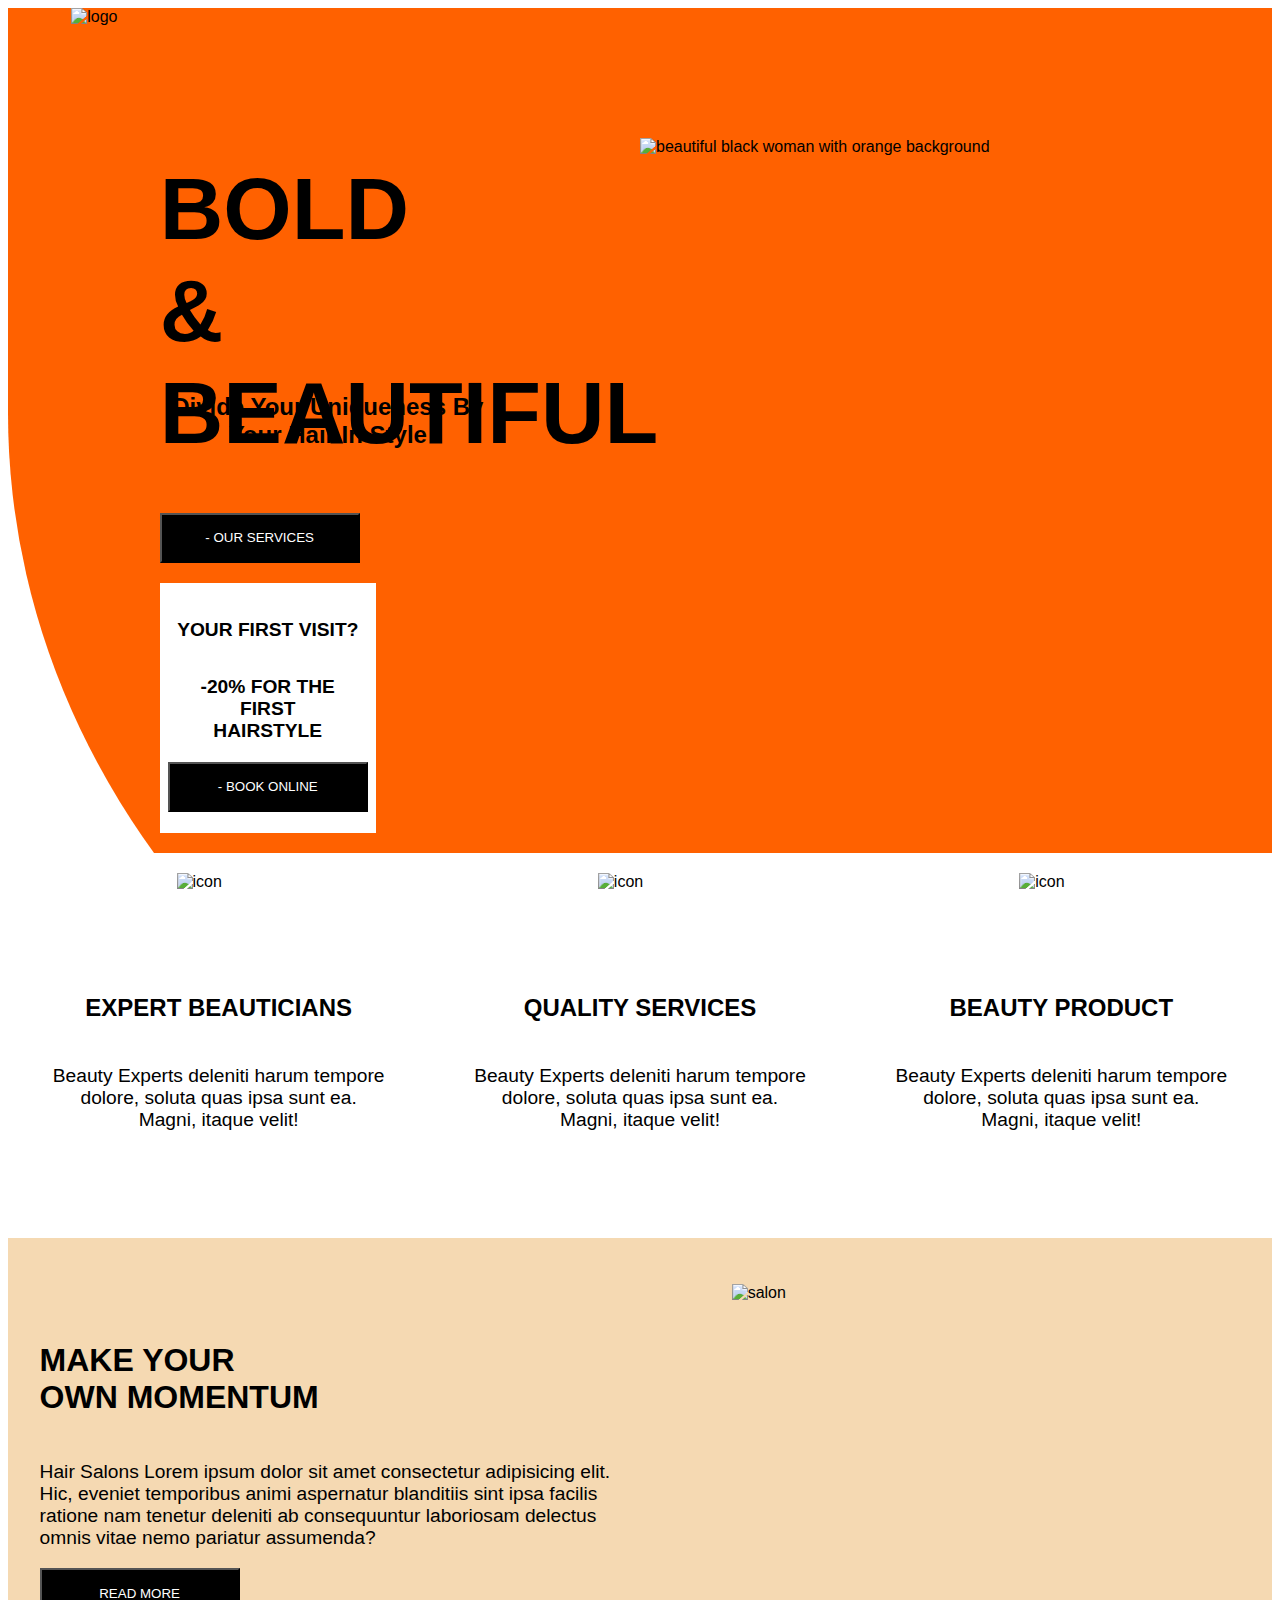
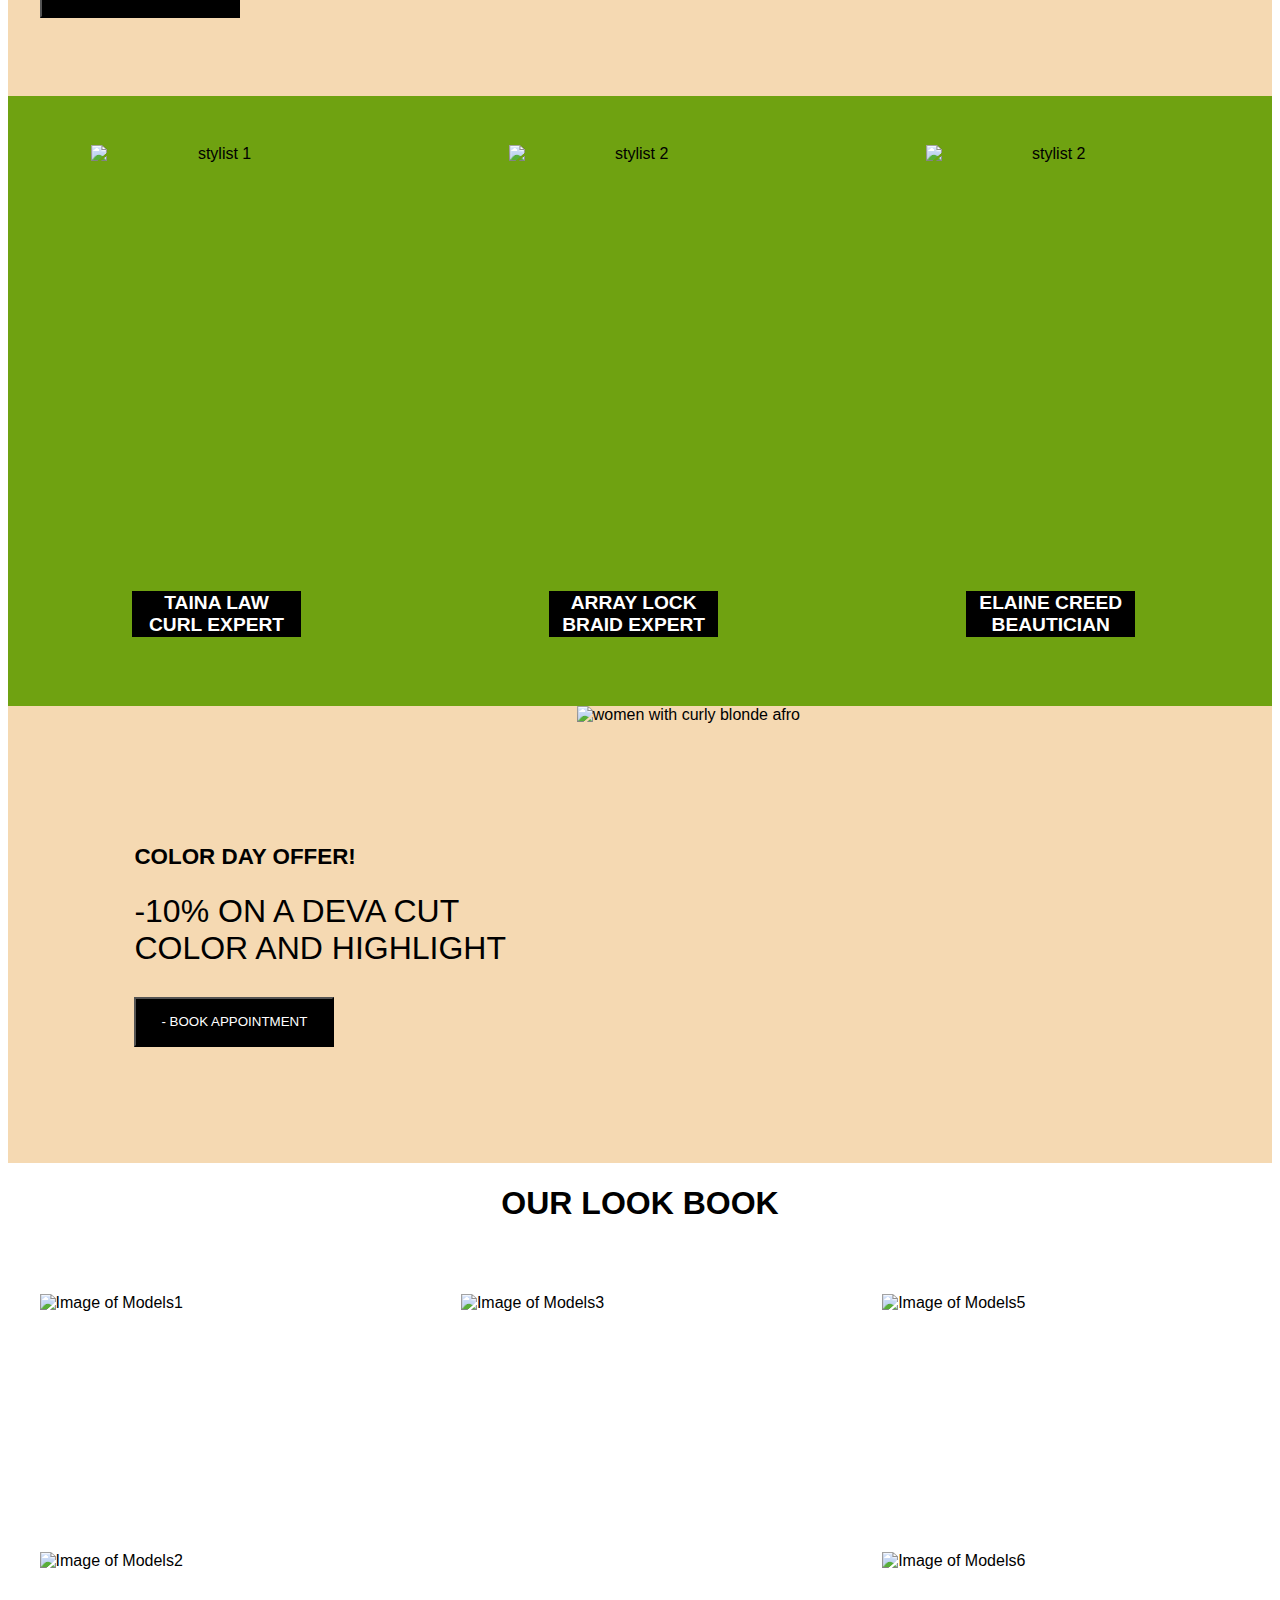
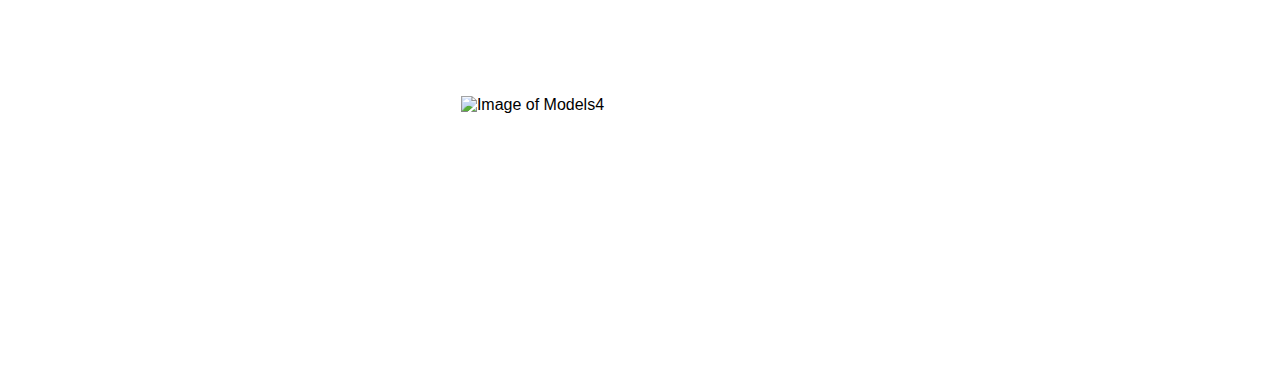
==== index.html @ 93b2ae63 "Rename ayeshaSalon.html to index.html" ====
<!DOCTYPE html>
<html lang="en">
<head>
    <meta charset="UTF-8">
    <meta http-equiv="X-UA-Compatible" content="IE=edge">
    <meta name="viewport" content="width=device-width, initial-scale=1.0">
    <title>Document</title>
    <link rel="stylesheet" href="style.css">
</head>
<body>
    <header>
        <img src="IMG/AyeshaLogo.png" alt="logo">
        <nav>
            <ul>
                <li>
                    <i class="fa fa-bars"></i>
                <li><a href="Home">Home</a></li>
                <li><a href="About">About</a></li>
                <li><a href="Services">Services</a></li>
                <li><a href=#lookbook>Lookbook</a></li>
                <li><a href="News">News</a></li>
                <li><a href="Contact">Contact</a></li>
            </ul>
            <a class="icons" href="Home"><img src="IMG/images.png" alt="searchbar" class="navicon"></a></li>
            <a class="icons" href="Home"><img src="IMG/download-1.png" alt="shoppingbag" class="navicon"></a></li>
            <button class="button"> - Book Online</button>
        </nav>
    </header>

    <section class="firstsection">
            <section class="firstmain">
                <section class="firstSectionInfo">
                <h1>Bold & <br> Beautiful</h1>
                <h2>Divide Your Uniqueness By Your Hair In Style</h2>
                <button class="button"> - Our Services</button>
    

                <section class="coupon">
                    <h3>Your First Visit?</h3>
                    <h4>-20% for the first <br> Hairstyle</h4>
                    <button class="button"> - Book Online</button>
                </section>

                </section>

                <section class="largePhoto">
                    <img src="IMG/Untitled1-600x6081-600x602.png" alt="beautiful black woman with orange background">
                </section>

            </section>

        <section class="secondmain">
            <section>
                <img src="IMG/expert-beauticians-vector.JPG" alt="icon">
                <h3>Expert Beauticians</h3>
                <p>Beauty Experts deleniti harum tempore dolore, soluta quas ipsa sunt ea. Magni, itaque velit!</p>
            </section>

            <section>
                <img src="IMG/quality-service-vector.JPG" alt="icon">
                <h3>Quality Services</h3>
                <p>Beauty Experts deleniti harum tempore dolore, soluta quas ipsa sunt ea. Magni, itaque velit!</p>
            </section>

            <section>
                <img src="IMG/products-vector.JPG" alt="icon">
                <h3>Beauty Product</h3>
                <p>Beauty Experts deleniti harum tempore dolore, soluta quas ipsa sunt ea. Magni, itaque velit!</p>
            </section>

        </section>
    </section>

    <section class="momentum">

        <section class="momentumfirst">
            <section class="momentumText">
            <h2>Make your <br> own momentum</h2>
            <p>Hair Salons Lorem ipsum dolor sit amet consectetur adipisicing elit. Hic, eveniet temporibus animi aspernatur blanditiis sint ipsa facilis ratione nam tenetur deleniti ab consequuntur laboriosam delectus omnis vitae nemo pariatur assumenda?</p>
            <button class="button">Read More</button>
            </section>
            <section> <img src="IMG/black-hair-guide-285536-1584380983726-fb.700x0c.jpg" alt="salon"></section>
        </section>

        <section class="stylist">

            <section>
                <img src="IMG/Screen Shot 2022-02-17 at 11.35.26 PM.png" alt="stylist 1"> 
                <h3>Taina Law <br> Curl Expert</h3>
            </section>

            <section>
                <img src="IMG/images-4.jpg" alt="stylist 2"> 
                <h3>Array Lock<br> Braid Expert</h3>
            </section>

            <section>
                <img src="IMG/images-5.jpg" alt="stylist 2"> 
                <h3>Elaine Creed<br> Beautician </h3>
            </section>

        </section>

        <section class="offer">
           <section class="offerText">
                <h3>Color Day Offer!</h3>
                <span>-10% On A Deva Cut <br> Color and Highlight</span>
                <button class="button"> - Book Appointment</button>
            </section>
            <section>
                <img src="IMG/download.jpg" alt="women with curly blonde afro">
            </section>
        </section>

    </section>

    <section id="lookbook">
        <section class="lookbookfirst"> 
            <h2> Our Look Book</h2>
        </section>

        <section>
            <img src="IMG/images.jpg" alt="Image of Models1" class="onetype">
            <img src="IMG/b79d6f92748014cfadf06fddfc5daa2a.jpg" alt="Image of Models2"  class="twotype">
        </section>

        <section>
            <img src="IMG/1c929fa098a5726270c36842b4ccdc49.jpg" alt="Image of Models3" class="twotype"> 
            <img src="IMG/images-3.jpg" alt="Image of Models4" class="onetype">
        </section>

        <section>
            <img src="IMG/images-6.jpg" alt="Image of Models5" class="onetype">
            <img src="IMG/images-2.jpg" alt="Image of Models6" class="twotype">
        </section>
    </section>
    <script src="script.js"></script>
</body>
---- style.css ----
*{
  

}



/*----------------Navigation Bar----------------*/

header{
    display: flex;
    padding: 0 5%;
    background-color: rgb(255,97,0);
}

nav{
    display: flex;
    width: 100%;
    height: 140px;
    justify-content: center;
    display: none;
}

/* this img is the logo */

header>img{
    height: 130px;
    width: 180px;
    align-self: center;
    justify-self: left;
}

nav ul{
    display: flex;
    height: 40px;
    width: 60%;
    list-style: none;
    justify-content: center;
    align-self: center;
}

nav li{
    width: 10%;
    padding: 3px;
    align-self: center;
    text-align: center;
    margin: 10px;
}



nav a{
    display: flex;
    text-decoration: none;
    text-transform: uppercase;
    justify-content: center;
    color: black;
}

nav a:hover{
    color: white;
}

/* the following is for the search bar and shopping bag icon */

nav .icons{
    width: 5%;
} 

nav img{
    align-self: center;
    width: 50%;
    justify-self: center;
}
/*this is the nav "book online button */
nav button{
    justify-self: flex-end;
    width: 8%;
    background-color: rgb(255,97,0);
    align-self: center;

}

/*----------------------hamburgerMenu--------------------------*/




/*----------------Body Section Starts Here----------------*/

body{
    font-size: 16px;
    color: black;
    font-family: Geneva, Tahoma, sans-serif;
}

/*This button is class if for multiply buttons on the page*/
.button{
    float: left;
    width:200px;
    height: 50px;
    padding: 12px;
    background-color: black;
    color: white;
    text-transform: uppercase;
}

/*----------------First Section Starts Here----------------*/

.firstsection{
    display: flex;
    justify-content: flex-start;
    width: 100%;
    height: 1100px;
    margin-top: 0;
    flex-wrap: wrap;
    background-color: rgb(255,97,0);
    border-bottom-left-radius: 75%;
}

.firstmain{
    display: flex;
    width: 100%;
    justify-content: center;
    flex-direction: row;
    flex-wrap: wrap;
    height: 65%;
}

.firstSectionInfo{
    display: flex;
    justify-content: center;
    flex-direction: column;
    width: 38%;
    height: 100%;
    padding-left: 12%;
}

.firstmain h1{
    height: 30%;
    width: 70%;
    font-size: 5.5em;
    text-transform: uppercase;
    margin: 0;
}

.firstmain h2{
    width: 70%;
    font-size: 1.5em;
    height: 100px;
}


.firstsection section>h2{
 font-size: 1.5em;
 text-align: center;
}

/*the coupoun in the first section*/

.firstsection .coupon{
    display: flex;
    flex-direction: column;
    justify-content: center;
    width: 45%;
    height: 35%;
    background-color: white;
    margin-top: 20px;
}

.coupon h4, .coupon h3{
    font-size: 1.2em;
    text-transform: uppercase;
    margin: 15px;
    margin-bottom: 20px;
    text-align: center;
}

.firstsection .coupon button{
    text-align: center;
    align-self: center;
}


/* this is the large image in the first section */

.largePhoto{
    display: flex;
    width: 50%;
    height: 100%;
}

.largePhoto img{
    height: 100%;
    width: 85%;
}

/*this is the second part of the main section that includes the three icons with details*/

.secondmain{
    display: flex;
    width: 100%;
    justify-content: center;
    flex-direction: row;
    height: 35%;
    background-color: white;
}

.secondmain section{
    display: flex;
    flex-direction: column;
}

.secondmain h3, .secondmain p{
    text-align: center;
    padding: 0 10%;
}

.secondmain h3{
    font-size: 1.5em;
    text-transform: uppercase;
}

.secondmain p{
    font-size: 1.2em;
}
.secondmain img{
    height: 20%;
    width: 20%;
    margin: 20px 40%;
    align-self: center;
}

/*---------------------------------------First section ends here---------------------------------------*/


/*----------------Second Section Starts Here----------------*/

.momentum{
    display: flex;
    flex-direction: column;
    width: 100%;
    height: 1525px;
    background-color: rgb(111,162,17);
}

.momentum h2{
    font-size: 2em;
    text-transform: uppercase;

}

.momentum p{
    font-size: 1.2em;
}

.momentum .momentumfirst{
    display: flex;
    flex-direction: row;
    width: 100%;
    height: 30%;
    background-color: rgb(245,217,178);
}

.momentum .momentumText{
    padding: 0 2.5%;
}

.momentumfirst section{
    display: flex;
    flex-direction: column;
    justify-content: center;
    width: 50%;
    height: 100%;
}


.momentumfirst section img{
    width: 80%;
    height: 80%;
    justify-self: center;
    align-self: center;
}

/*--------------stylist/employee section---------------*/

.stylist{
    display: flex;
    width: 100%;
    height: 40%;
    flex-direction: row;
}

.stylist section{
    display: flex;
    flex-direction: column;
    justify-content: center;
    text-align: center;
    width: 33%;
    height: 100%;
}

.stylist section img{
    height: 70%;
    width: 60%;
    align-self: center;
}

.momentum .stylist h3{
    align-self: center;
    width: 40%;
    font-size: 1.2em;
    text-transform: uppercase;
    background-color: black;
    color: white;
    border: solid black 1px;
}

/*-------------------------last section in the second section--------------------------*/

.offer{
    display: flex;
    width: 100%;
    height: 30%;
    background-color: rgb(245,217,178);
}

.offer section{
    display: flex;
    flex-direction: column;
    justify-content: center;
    width: 55%;
}

.offer .offerText{
  padding-left: 10%;
  width: 35%;
}

.offer h3{
    font-size: 1.4em;
}

.offer span{
    font-size: 2em;
}

.offer h3, .offer span{
    text-transform: uppercase;
}

.offer section img{
    height: 100%;
    width: 75%;

}

.offer button{
    margin-top: 30px;
}

/*-------------------------------------last section-------------------------------------------*/
#lookbook{
    display: flex;
    width: 100%;
    height: 800px;
    flex-wrap: wrap;
}

#lookbook .lookbookfirst{
    display: flex;
    justify-content: center;
    width: 100%;
    height: 10%;
    text-align: center;
}

#lookbook h2{
    font-size: 2em;
    text-transform: uppercase;
}

#lookbook section{
    display: flex;
    flex-direction: column;
    justify-content: center;
    width: 33.33%;
    height: 90%;
}

#lookbook .onetype{
    width: 85%;
    height: 30%;
    margin: 5% 0;
    align-self: center;
}

#lookbook .twotype{
    width: 85%;
    height: 50%;
    margin: 5% 0;
    align-self: center;
}

/*--------------------------------------------------------Media Queries-----------------------------------------------------------*/
@media screen and (max-width: 500px){

    body .firstsection{
        height: 1400px; /**/
    }
    
    .firstsection .firstmain{
        height: 60%; /**/
    }

    .firstsection .secondmain{
        flex-direction: column;
        height: 40%; /**/
    }

    .secondmain img{
        height: 20%; /**/
        width: 20%; /**/
        margin:0;
        margin-top: 10px;
    }

    .secondmain section{
        display: flex;
        flex-direction: column;
        margin-bottom: 10px;
        height: 28%;
    }

    .momentum .offer button{
        margin-top: 30px;
        width: 40%;
    }
/*----------------Second Section Starts Here----------------*/


/*--------------stylist/employee section---------------*/

.stylist{
    display: flex;
    width: 100%;
    height: 40%;
    flex-direction: column; /**/
}

.stylist section{
    display: flex;
    flex-direction: column;
    justify-content: center;
    text-align: center;
    width: 100%; /**/
    height: 33%; /**/
}

.momentum .stylist section img{
    height: 40%; /**/
    width: 25%; /**/
    align-self: center;
}

.momentum .stylist h3{
    align-self: center;
    width: 40%;
    font-size: 1.2em;
    text-transform: uppercase;
    background-color: black;
    color: white;
    border: solid black 1px;
}

/*-------------------------last section in the second section--------------------------*/

.offer{
    display: flex;
    flex-direction: column; /**/
    width: 100%;
    height: 30%;
    background-color: rgb(245,217,178);
}

.offer section{
    display: flex;
    flex-direction: column;
    justify-content: center;
    height: 50%;  /**/
    width: 100%; /**/
}

.offer .offerText{
  display: flex;
  width: 100%;  /**/
  padding: 0; /**/
}

.offer h3{
    font-size: 1.4em;
}

.offer span{
    font-size: 2em;
}

.offer h3, .offer span{
    text-transform: uppercase;
    align-self: center; /**/
}

.offer section img{
    height: 100%;
    width: 75%;

}

.offer button{
    margin-top: 30px;
    align-self: center; /**/
    width: 40%; /**/
}



@media only screen and (max-width: 768px) {

  
    .offer section img{
        align-self: center;
        height: 80%;
        width: 75%;
    
    }

    .momentum .offer .offerImage{
        display: flex;
        height: 100%;
        width: 75%;
        justify-content: end;
    
    }
 
}

@media screen and (max-width: 1245px){

    .firstmain h1{
        font-size: 4em; /**/
    }
    
   .firstmain button{
       width: 45%;
   }
}

@media screen and (max-width: 1014px){

    .momentum .stylist h3{
        align-self: center;
        width: 50%;
        font-size: 0.8em;
        text-transform: uppercase;
        background-color: black;
        color: white;
        border: solid black 1px;
    }
    
}

@media screen and (max-width: 1245px){

    .firstmain button{
        align-self: center; /**/
        display: none; /**/
    }
    
}

@media screen and (max-width: 947px){

    .secondmain h3{
        font-size: 1.2em;
    }
    
    .secondmain p{
        font-size: 1em;
    }
    
}
@media screen and (max-width: 947px){
    .firstmain h1{
        font-size: 3.5em; /**/
    
    }
}

@media screen and (max-width: 797px){
    .firstmain h1{
        font-size: 3.3em; /**/
    
    }
    .stylist section img{
        height: 50%; /**/
        width: 55%; /**/
        align-self: center;
    }

    .momentum .stylist h3{
        align-self: center;
        width: 50%;
        font-size: 1em;
        text-transform: uppercase;
        border: solid black 1px;
    }
}
@media screen and (max-width: 760px){
    .secondmain h3{
        font-size: 1em;
    }
    
    .secondmain p{
        font-size: 0.8em;
    }


.firstsection .coupon{
    width: 60%;
    height: 25%;
    margin-top: 20px;
}

.coupon h4, .coupon h3{
    font-size: 1em;
    margin: 5px;
    margin-bottom: 20px;
    text-align: center;
}

.firstmain h2{
    width: 90%;
    font-size: 1.2em;
    height: 100px;
}

.momentum h2{
    font-size: 1.5em;
    text-transform: uppercase;
}

.momentum p{
    font-size: 1.0em;
}


}

@media screen and (max-width: 755px){
    .firstmain h1{
        font-size: 3.0em; /**/
    
    }

}

@media screen and (max-width: 690px){
    .firstsection{
        height: 1000px; /**/
    }
    
    .firstmain{
        justify-content: center;
        flex-direction: column; /**/
        flex-wrap: wrap; /**/
        height: 80%; /**/
    }
    
    .firstSectionInfo{
        width: 100%; /**/
        height: 50%; /**/
        padding: 0; /**/
    }
    
    
    .firstmain h1{
        height: 30%; /**/
        width: 70%;  /**/
        font-size: 4.5em; /**/
        align-self: center; /**/
        margin-bottom: 20px;
    }
    
    .firstmain h2{
        width: 60%; /**/
        font-size: 1em; /**/
        height: 10%; /**/
        align-self: center; /**/
    }
    
    
    /*the coupoun in the first section*/
    
    .firstsection .coupon{
        width: 35%; /**/
        height: 20%; /**/
        margin-top: 10px; /**/
        align-self: center; /**/
    }
    
    .coupon h4, .coupon h3{
        font-size: 1em; /**/
        margin-bottom: 10px; /**/
        text-align: center;
    }
    
    .firstsection .coupon button{
        text-align: center;
        align-self: center;
    }
    
    
    /* this is the large image in the first section */
    
    .largePhoto{
        display: flex;  /**/
        justify-content: center;  /**/
        width: 100%;  /**/
        height: 50%; /**/
    }
    
    .largePhoto img{
        height: 100%;
        width: 50%;
    }
    
    
    
    /*----------------Body Section Starts Here----------------*/
    
    body{
        font-size: 12px;
    }

    /*This button is class if for multiply buttons on the page*/
    .button{
    width: 100px;
    padding: 12px;
}


    .secondmain img{
    height: 10%; /**/
    width: 10%; /**/
}

    .secondmain{
    height: 20%; /**/
}

.momentum{
    display: flex;
    flex-direction: column;
    width: 100%;
    height: 1775px; /**/
    background-color: rgb(111,162,17);
}

.momentum h2{
    font-size: 2em;
    text-transform: uppercase;
    align-self: center; /**/
    text-align: center; /**/

}

.momentum p{
    font-size: 1.2em;
}

.momentum .momentumfirst{
    display: flex;
    flex-direction: column;
    width: 100%;
    height: 30%;
    background-color: rgb(245,217,178);

}

.momentum .momentumText{
    text-align: center;
    padding: 0; /**/
}

.momentumfirst section{
    display: flex;
    flex-direction: column;
    justify-content: center;
    width: 100%; /**/
    height: 50%; /**/
}

.momentumText button{
    align-self: center; /**/
    width: 30%; /**/
}


.momentumfirst section img{
    width: 80%;
    height: 80%;
    justify-self: center;
    align-self: center;
}

.offer button{
    margin-top: 30px;
    width: 60%;
}


}
@media screen and (max-width: 674px){
.stylist section img{
    height: 45%; /**/
    width: 70%; /**/
    align-self: center;
}
}
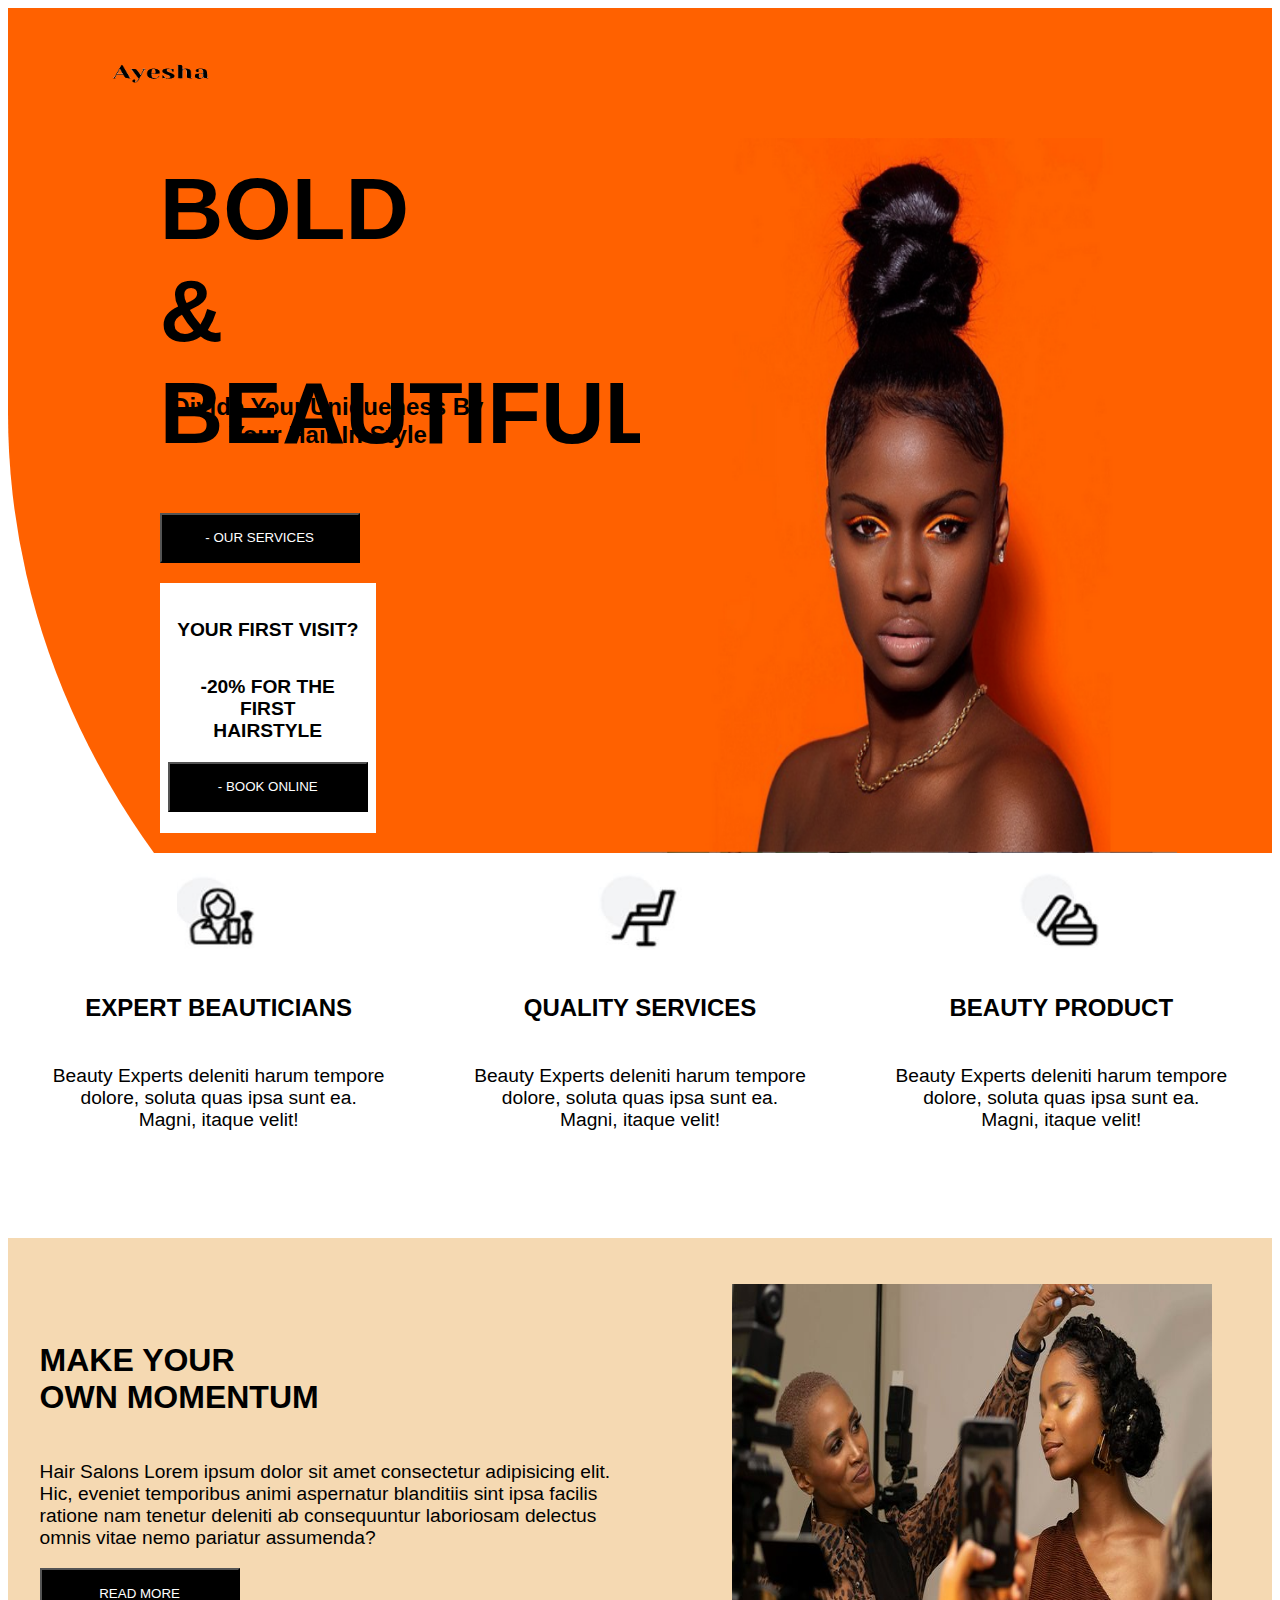
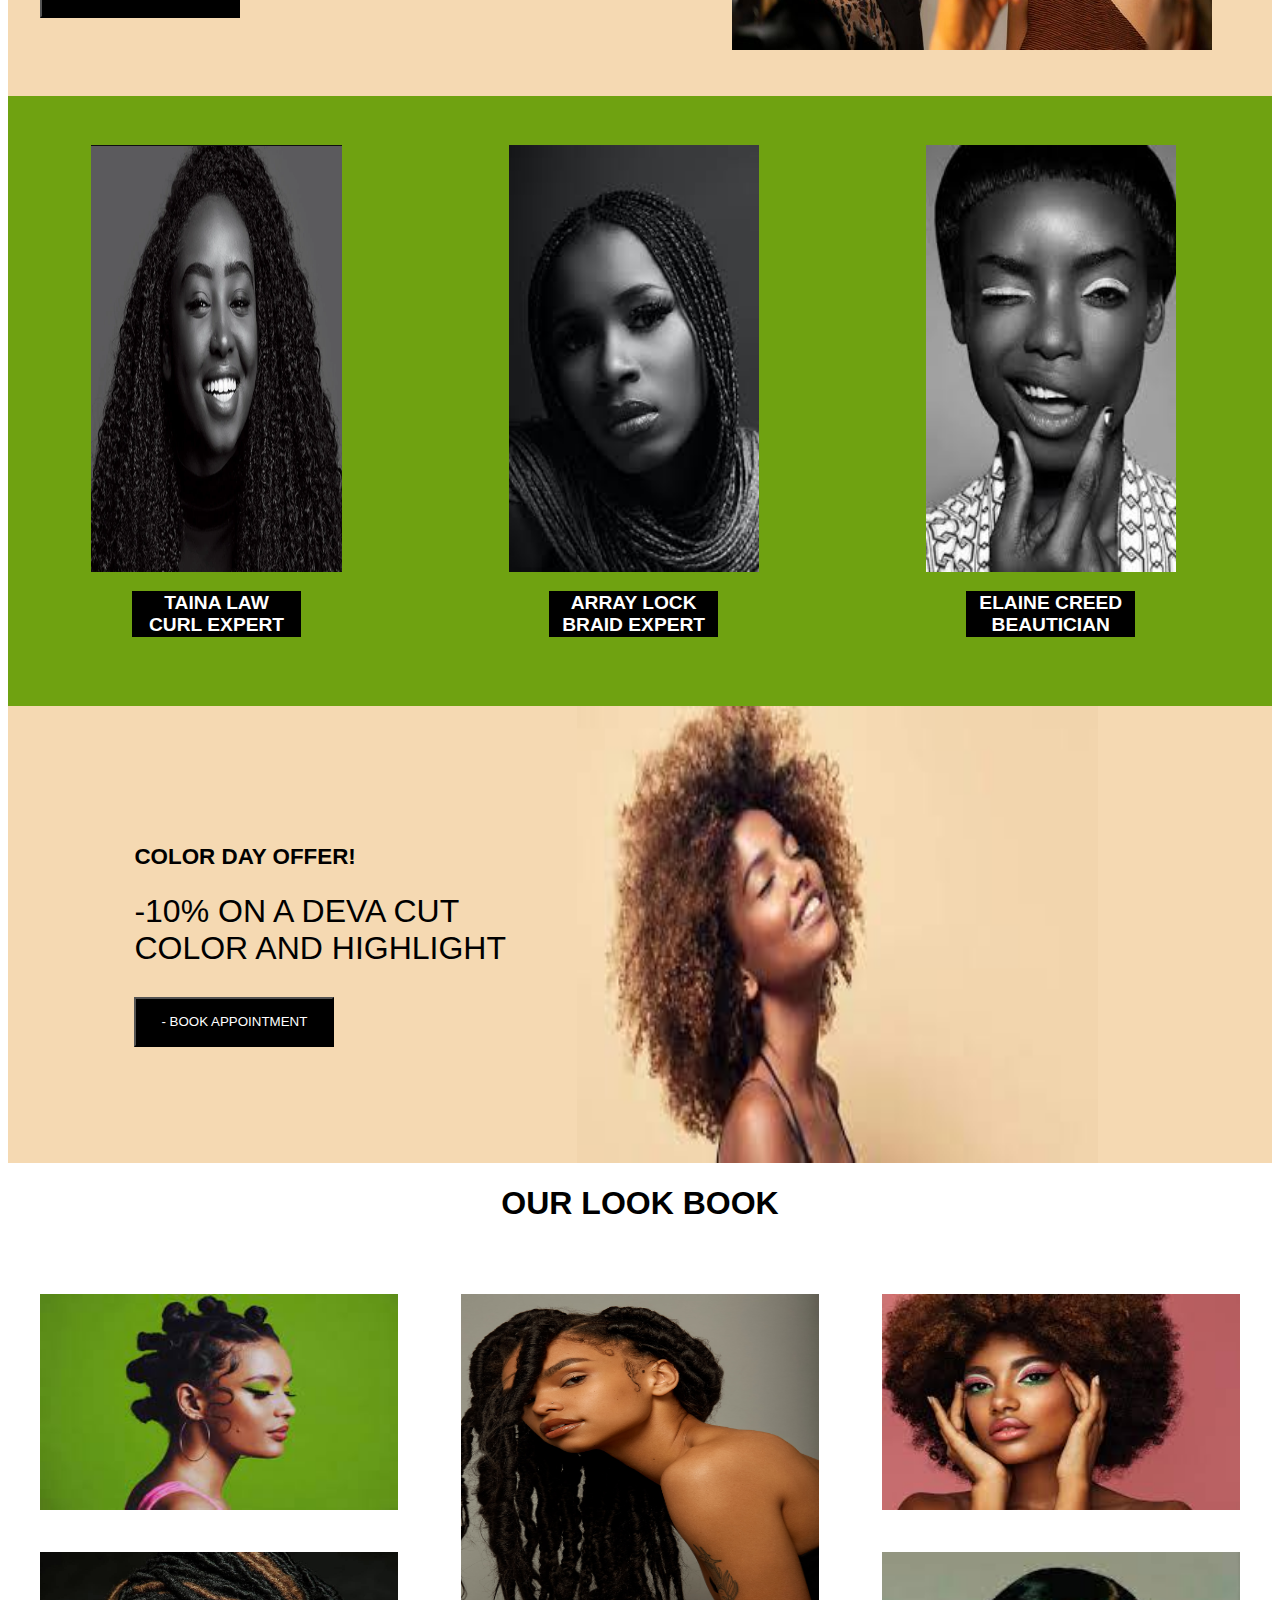
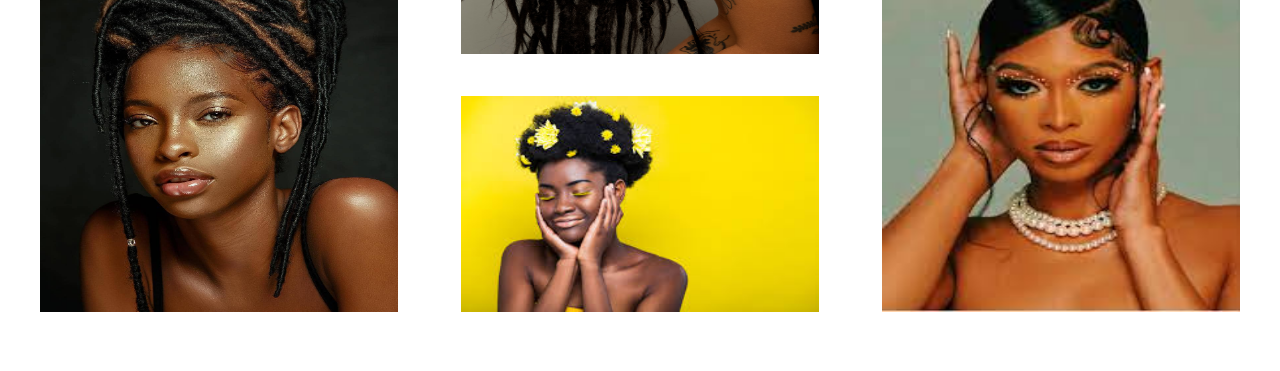
==== commit f72d771e: "Update index.html" ====
--- a/index.html
+++ b/index.html
@@ -4,7 +4,7 @@
     <meta charset="UTF-8">
     <meta http-equiv="X-UA-Compatible" content="IE=edge">
     <meta name="viewport" content="width=device-width, initial-scale=1.0">
-    <title>Document</title>
+    <title>Ayesha Salon</title>
     <link rel="stylesheet" href="style.css">
 </head>
 <body>
